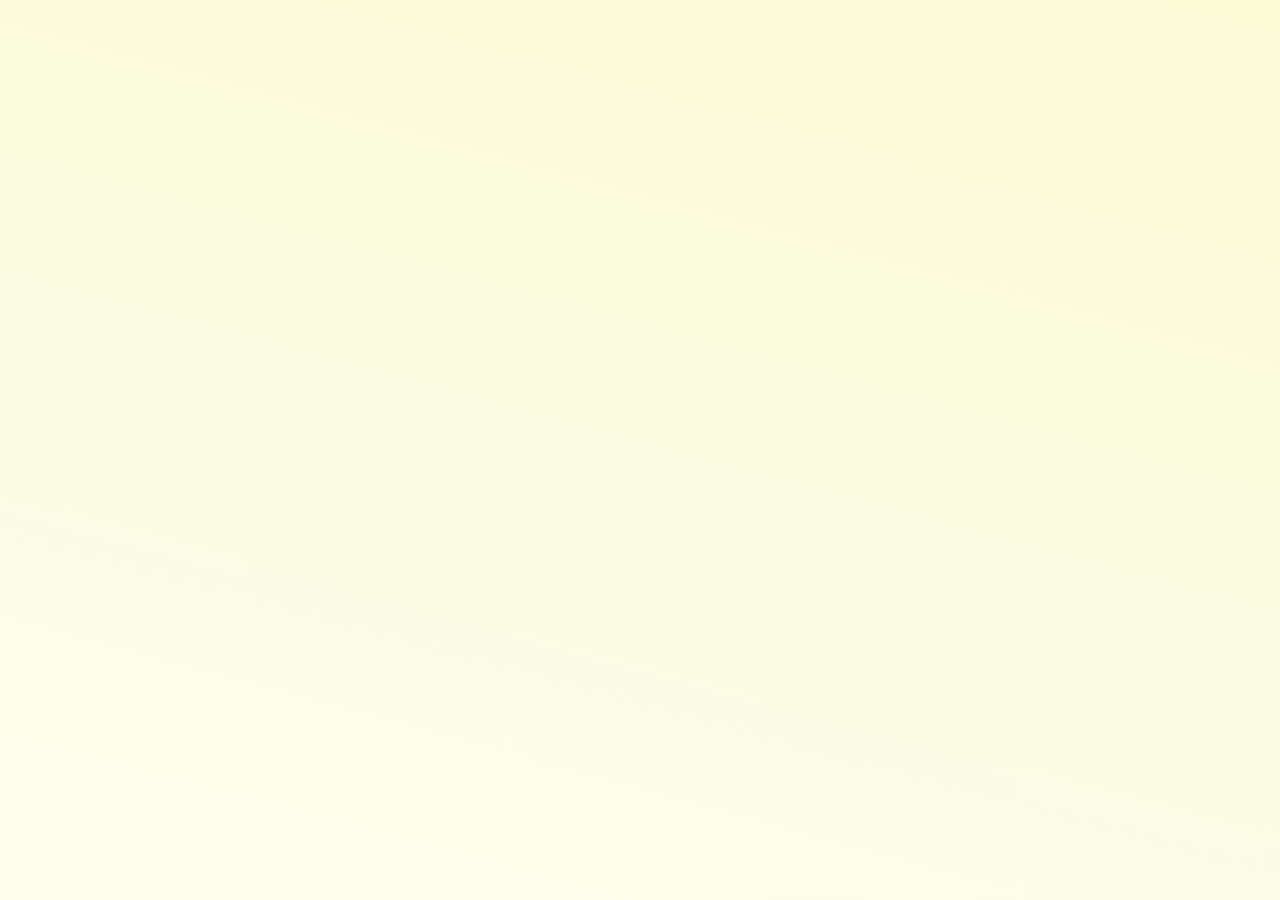
==== education.html @ 42e94788 "Add files via upload" ====
<html lang="en">
    <head>
        <meta charset="utf-8"/>
        <title>Tyler Cichetti -- Resume</title>
        <link href="resumeStyles.css" rel="stylesheet" />
        <link href="educationStyles.css" rel="stylesheet" />
        <script src="resumeFunctions.js" type="text/JavaScript"></script>
        <script src="resumeData.js" type="text/JavaScript"></script> 
    </head>
    <script>education()</script>
</html>
---- resumeStyles.css ----
html{
    font-family: Georgia;
    background: linear-gradient(15deg, white, lightgoldenrodyellow);
    background-repeat: no-repeat;
    background-size: 150% 200%;}

h2{
    font-size: 21px;
}

h3{
    font-size: 17px;
}

h4{
    font-size: medium;
}

strong{
    font-size: 30px;
    margin-left: 10px;
}

.columns {
    margin: 40px 15% 0px 15%;
    list-style: none;
    columns: 2;
    -webkit-columns: 2;
    -moz-columns: 2;
    background-color: white;
    padding: 1em;
    box-shadow: 0px 0px 5px black;
}

.left-column{
    justify-content: center;
    margin-left: 15%;
}

img{
    padding: 1em;
}

.navbar{
    position: sticky;
    background-color: rgb(126, 202, 227);
    overflow: hidden;
    margin: -10px;
}

.navbar strong{
    padding: 1em;
}

.navbar button {
    border: solid 1pt black;
    appearance: none;
    backface-visibility: hidden;
    background-color: rgb(126, 202, 227);
    border-radius: 10px;
    border-style: none;
    box-shadow: none;
    box-sizing: border-box;
    color: black;
    cursor: pointer;
    display: inline-block;
    font-family: Inter,-apple-system,system-ui,"Segoe UI",Helvetica,Arial,sans-serif;
    font-size: 15px;
    font-weight: 500;
    height: 50px;
    letter-spacing: normal;
    line-height: 1.5;
    outline: none;
    overflow: hidden;
    padding: 15px 30px;
    position: relative;
    text-align: center;
    text-decoration: none;
    transform: translate3d(0, 0, 0);
    transition: all .3s;
    user-select: none;
    -webkit-user-select: none;
    touch-action: manipulation;
    white-space: nowrap;
    margin-right: 5px;
}

.navbar button:hover {
    background-color: lightblue;
    box-shadow: 0px 0px 5px black;
    opacity: 1;
    transform: translateY(0);
    transition-duration: .35s;
}

.navbar button:hover:after {
    opacity: .5;
}

.navbar button:active {
    box-shadow: 0px 0px 5px black;
    transform: translateY(2px);
    transition-duration: .35s;
}

.navbar button:active:after{
    opacity: 1;
}

@media (min-width: 768px) {
    .navbar button{
        padding: 14px 22px;
        width: 176px;
    }
}
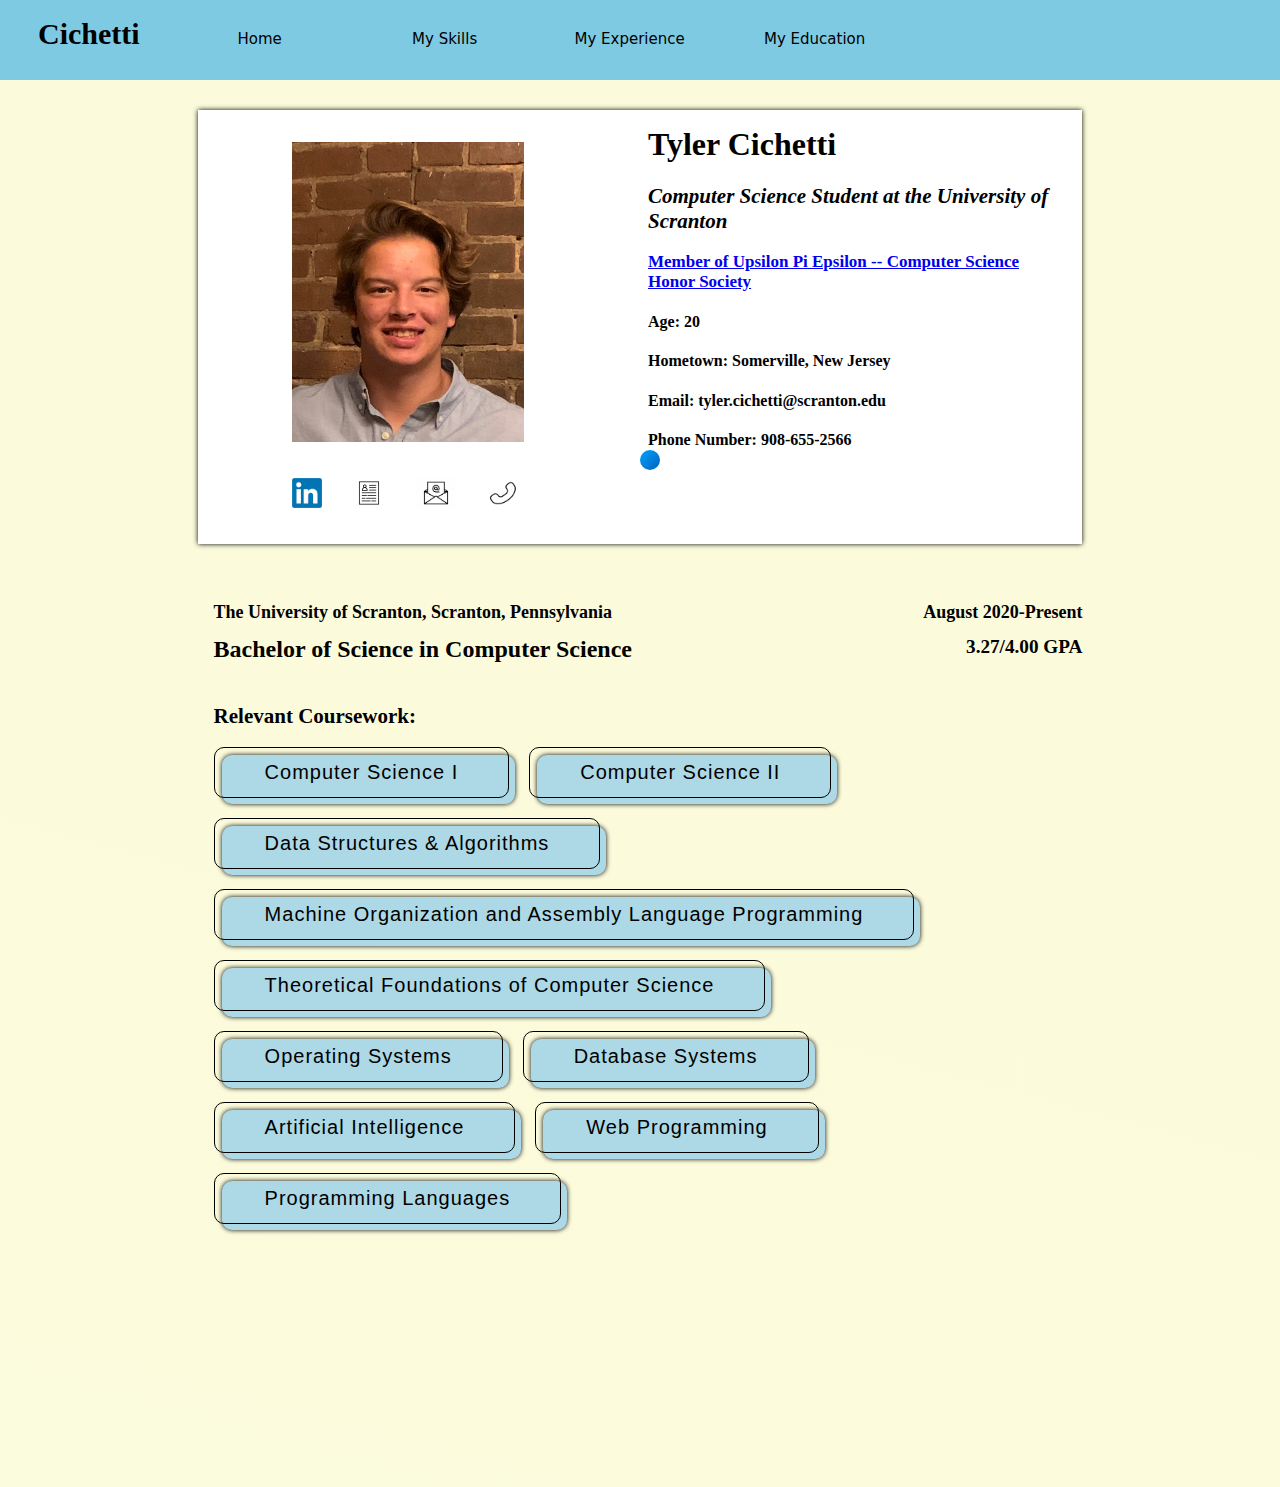
==== commit 56e82780: "Add files via upload" ====
--- a/education.html
+++ b/education.html
@@ -8,4 +8,5 @@
         <script src="resumeData.js" type="text/JavaScript"></script> 
     </head>
     <script>education()</script>
-</html>+    <script src="circleFollower.js"></script>
+</html> --- a/resumeStyles.css
+++ b/resumeStyles.css
@@ -2,7 +2,9 @@
     font-family: Georgia;
     background: linear-gradient(15deg, white, lightgoldenrodyellow);
     background-repeat: no-repeat;
-    background-size: 150% 200%;}
+    background-size: 3000% 3000%;
+    cursor: none;
+}
 
 h2{
     font-size: 21px;
@@ -19,6 +21,19 @@
 strong{
     font-size: 30px;
     margin-left: 10px;
+}
+
+.follower{
+    width: 20px;
+    height: 20px;
+    background: linear-gradient(to top left, #0062bE, #00A2FE);
+    border-radius: 50%;
+    position: absolute;
+    top: 50%;
+    left: 50%;
+    pointer-events: none;
+    mix-blend-mode: multiply;
+    z-index: 10;
 }
 
 .columns {
@@ -39,6 +54,10 @@
 
 img{
     padding: 1em;
+}
+
+.upe{
+    color: black;
 }
 
 .navbar{
@@ -86,6 +105,7 @@
 }
 
 .navbar button:hover {
+    cursor: none;
     background-color: lightblue;
     box-shadow: 0px 0px 5px black;
     opacity: 1;
@@ -97,22 +117,55 @@
     opacity: .5;
 }
 
+.navbar button:active{
+    cursor: none;
+    background-color: lightblue;
+    box-shadow: 0px 0px 5px black;
+    opacity: 1;
+}
+
 .navbar button:active {
     box-shadow: 0px 0px 5px black;
     transform: translateY(2px);
     transition-duration: .35s;
+    cursor: none;
 }
 
 .navbar button:active:after{
     opacity: 1;
+    cursor: none;
 }
 
-@media (min-width: 768px) {
+@media (min-width: 960px) {
     .navbar button{
         padding: 14px 22px;
-        width: 176px;
+        width: 180px;
     }
 }
 
+@media(max-width: 960px){
+    .navbar button{
+        padding: 10px 20px;
+        width: 150px;
+    }
 
+    .left-column{
+        margin-left: 5%;
+    }
+}
 
+.right-column a:hover{
+    cursor: none;
+}
+
+.left-column .images:hover{
+    cursor: none;
+    transform: scale(1.3);
+}
+
+.message{
+    display: inline-block;
+    font-size: 24px;
+    margin: 40px 15% 0px 15%;
+    text-align: center;
+}--- a/educationStyles.css
+++ b/educationStyles.css
@@ -0,0 +1,107 @@
+.education{
+    margin: 40px 15% 0px 15%;
+    padding-left: 1em;
+}
+
+.info {
+    position: relative;
+    display: inline-block;
+    border-bottom: 1px dotted black;
+    visibility: hidden;
+    width: 400px;
+    background-color: black;
+    color: #fff;
+    text-align: center;
+    border-radius: 6px;
+    padding: 5px 5px;
+    position: absolute;
+    z-index: 1;
+    top: 100%;
+    left: 50%;
+    margin-left: -60px;
+    box-shadow: 0px 0px 5px black;
+}
+
+.info:hover{
+    cursor: none;
+}
+
+.hover:hover .info {
+    visibility: visible;
+    cursor: none;
+
+}
+
+.hover {
+    font-size: 20px;
+    font-weight: 200;
+    letter-spacing: 1px;
+    padding: 13px 50px 13px;
+    outline: 0;
+    border: 1px solid black;
+    border-radius: 10px;
+    cursor: pointer;
+    position: relative;
+    background-color: rgba(0, 0, 0, 0);
+    margin-right: 20px;
+    margin-bottom: 20px;
+}
+  
+.hover:hover{
+    cursor: none;
+}
+
+.hover::after {
+    content: "";
+    border-radius: 10px;
+    background-color: lightblue;
+    width: 100%;
+    z-index: -1;
+    position: absolute;
+    height: 100%;
+    top: 7px;
+    left: 7px;
+    transition: 0.2s;
+    box-shadow: 0px 0px 5px black;
+}
+  
+.hover:hover::after {
+    top: 0px;
+    left: 0px;
+}
+
+.date{
+    clear: right;
+    float: right;
+    font-size: large;
+}
+
+.university{
+    clear: left;
+    float: left;
+    font-size: large;
+}
+
+.major{
+    color: black;
+    font-size: x-large;
+    clear: left;
+    float: left;
+    margin-top: -5px;
+}
+
+.GPA{
+    clear: right;
+    float: right;
+    font-size: larger;
+    margin-top: -5px;
+}
+
+.education h2{
+    clear: both;
+    float: left;
+}
+
+.courses{
+    clear: both;
+}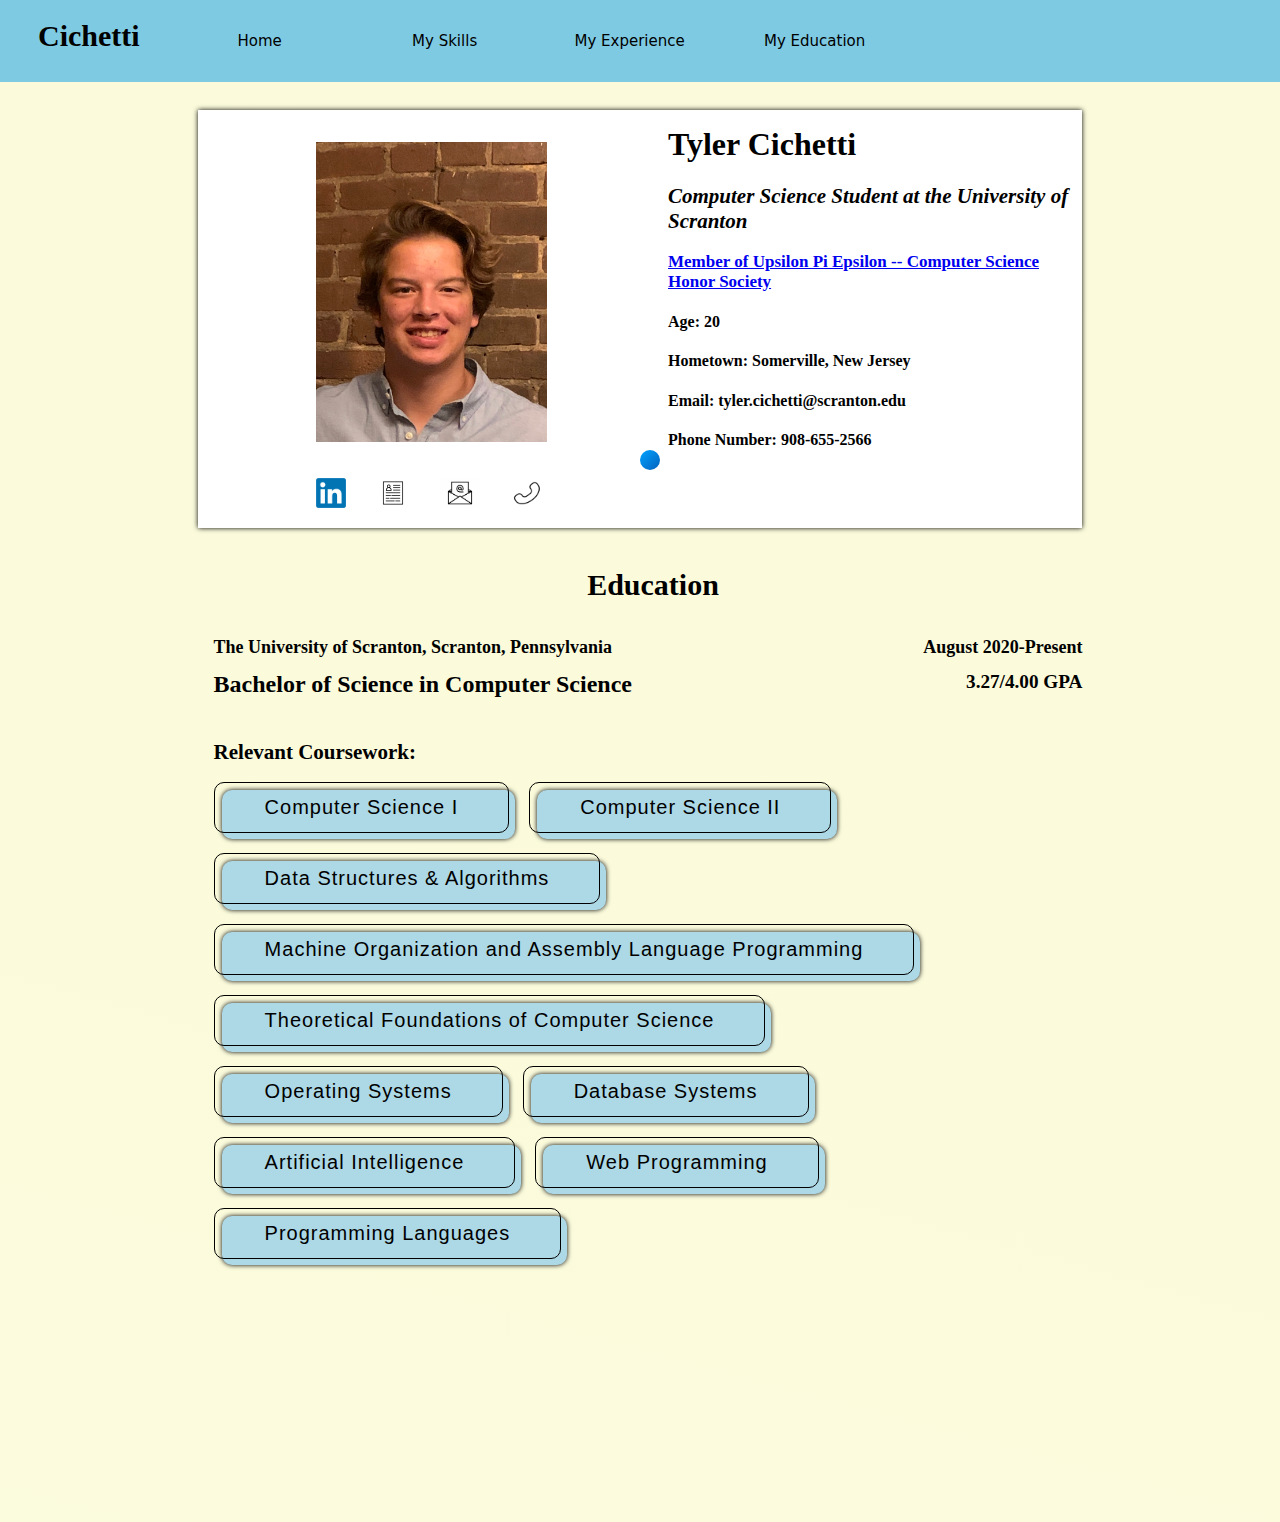
==== commit e5a3cdba: "Add files via upload" ====
--- a/education.html
+++ b/education.html
@@ -8,5 +8,5 @@
         <script src="resumeData.js" type="text/JavaScript"></script> 
     </head>
     <script>education()</script>
-    <script src="circleFollower.js"></script>
+    <script src="circleCursor.js"></script>
 </html> --- a/resumeStyles.css
+++ b/resumeStyles.css
@@ -33,7 +33,7 @@
     left: 50%;
     pointer-events: none;
     mix-blend-mode: multiply;
-    z-index: 10;
+    z-index: 3000;
 }
 
 .columns {
@@ -43,7 +43,7 @@
     -webkit-columns: 2;
     -moz-columns: 2;
     background-color: white;
-    padding: 1em;
+    padding-top: 1em;
     box-shadow: 0px 0px 5px black;
 }
 
@@ -62,9 +62,11 @@
 
 .navbar{
     position: sticky;
+    top: 0;
     background-color: rgb(126, 202, 227);
     overflow: hidden;
     margin: -10px;
+    z-index: 100;
 }
 
 .navbar strong{
@@ -168,4 +170,18 @@
     font-size: 24px;
     margin: 40px 15% 0px 15%;
     text-align: center;
+}
+
+.message h1 span{
+    position: relative;
+    display: inline-block;
+    font-size: 40px;
+    text-transform: uppercase;
+    animation: flip 3.7s infinite;
+    animation-delay: calc(.2s * var(--i));
+  }
+  @keyframes flip {
+    0%,80% {
+      transform: rotateY(360deg) 
+    }
 }--- a/educationStyles.css
+++ b/educationStyles.css
@@ -31,6 +31,7 @@
     cursor: none;
 
 }
+
 
 .hover {
     font-size: 20px;
@@ -97,11 +98,16 @@
     margin-top: -5px;
 }
 
-.education h2{
+.education .coursework{
     clear: both;
     float: left;
 }
 
+.education .title{
+    text-align: center;
+}
+
+
 .courses{
     clear: both;
 }